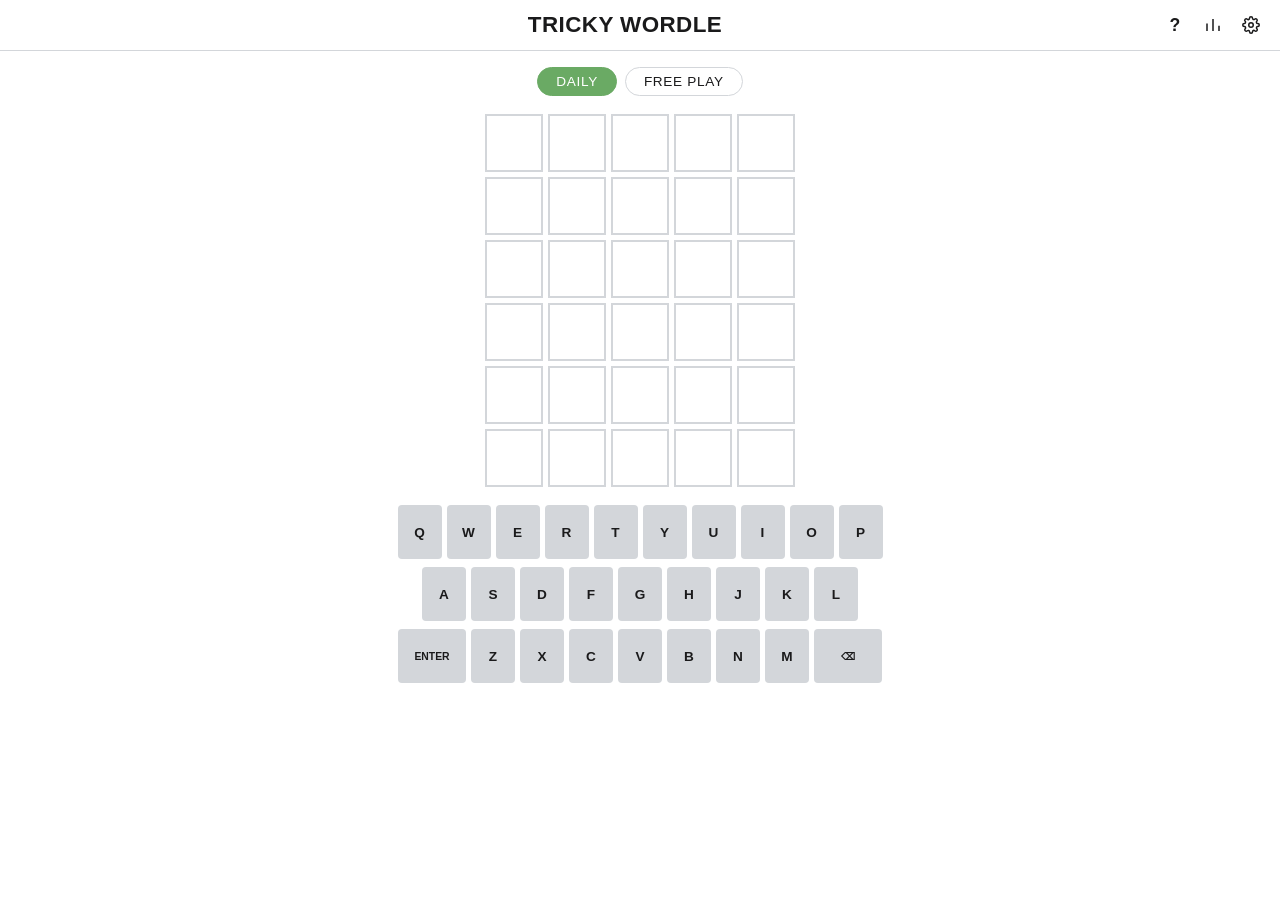
==== index.html @ 53ed3352 "feat: full playable prototype - board, input, modes, stats, share, hard mode, themes" ====
<!DOCTYPE html>
<html lang="en">
<head>
<meta charset="UTF-8">
<meta name="viewport" content="width=device-width, initial-scale=1.0, user-scalable=no">
<title>Tricky Wordle</title>
<link rel="stylesheet" href="styles.css">
<link rel="icon" href="data:image/svg+xml,<svg xmlns='http://www.w3.org/2000/svg' viewBox='0 0 100 100'><text y='.9em' font-size='90'>&#x1F7E9;</text></svg>">
</head>
<body>
<header>
  <div class="header-spacer"></div>
  <h1>Tricky Wordle</h1>
  <div class="header-buttons">
    <button id="btn-help" class="icon-btn" aria-label="How to play">?</button>
    <button id="btn-stats" class="icon-btn" aria-label="Statistics">
      <svg width="18" height="18" viewBox="0 0 24 24" fill="none" stroke="currentColor" stroke-width="2"><path d="M4 20V10M12 20V4M20 20v-7"/></svg>
    </button>
    <button id="btn-settings" class="icon-btn" aria-label="Settings">
      <svg width="18" height="18" viewBox="0 0 24 24" fill="none" stroke="currentColor" stroke-width="2"><circle cx="12" cy="12" r="3"/><path d="M19.4 15a1.65 1.65 0 0 0 .33 1.82l.06.06a2 2 0 1 1-2.83 2.83l-.06-.06a1.65 1.65 0 0 0-1.82-.33 1.65 1.65 0 0 0-1 1.51V21a2 2 0 1 1-4 0v-.09A1.65 1.65 0 0 0 9 19.4a1.65 1.65 0 0 0-1.82.33l-.06.06a2 2 0 1 1-2.83-2.83l.06-.06a1.65 1.65 0 0 0 .33-1.82 1.65 1.65 0 0 0-1.51-1H3a2 2 0 1 1 0-4h.09A1.65 1.65 0 0 0 4.6 9a1.65 1.65 0 0 0-.33-1.82l-.06-.06a2 2 0 1 1 2.83-2.83l.06.06a1.65 1.65 0 0 0 1.82.33H9a1.65 1.65 0 0 0 1-1.51V3a2 2 0 1 1 4 0v.09a1.65 1.65 0 0 0 1 1.51 1.65 1.65 0 0 0 1.82-.33l.06-.06a2 2 0 1 1 2.83 2.83l-.06.06a1.65 1.65 0 0 0-.33 1.82V9a1.65 1.65 0 0 0 1.51 1H21a2 2 0 1 1 0 4h-.09a1.65 1.65 0 0 0-1.51 1z"/></svg>
    </button>
  </div>
</header>

<main>
  <div id="mode-tabs" role="tablist">
    <button id="tab-daily" class="mode-tab active" role="tab">Daily</button>
    <button id="tab-free" class="mode-tab" role="tab">Free Play</button>
  </div>

  <div id="board" aria-label="Wordle board"></div>

  <div id="keyboard" aria-label="Keyboard"></div>
</main>

<!-- Toast -->
<div id="toast" class="toast hidden" role="status"></div>

<!-- End panel -->
<div id="end-panel" class="overlay hidden">
  <div class="panel">
    <button class="panel-close" id="end-close" aria-label="Close">&times;</button>
    <h2 id="end-title"></h2>
    <div id="end-word" class="end-word"></div>
    <div id="end-grid" class="end-grid"></div>
    <div id="end-countdown" class="end-countdown"></div>
    <div id="end-stats" class="end-stats"></div>
    <button id="btn-share" class="btn-primary">Share <svg width="16" height="16" viewBox="0 0 24 24" fill="none" stroke="currentColor" stroke-width="2"><path d="M4 12v8a2 2 0 0 0 2 2h12a2 2 0 0 0 2-2v-8"/><polyline points="16 6 12 2 8 6"/><line x1="12" y1="2" x2="12" y2="15"/></svg></button>
    <button id="btn-free-again" class="btn-primary hidden">Play again</button>
  </div>
</div>

<!-- Stats panel -->
<div id="stats-panel" class="overlay hidden">
  <div class="panel">
    <button class="panel-close" id="stats-close" aria-label="Close">&times;</button>
    <h2>Statistics</h2>
    <div id="stats-body"></div>
  </div>
</div>

<!-- Help panel -->
<div id="help-panel" class="overlay hidden">
  <div class="panel">
    <button class="panel-close" id="help-close" aria-label="Close">&times;</button>
    <h2>How to play</h2>
    <p>Guess the 5-letter word in 6 tries. Every word comes from a hand-curated
    list of <em>tricky but familiar</em> words &mdash; words you know, but that
    don't come easily.</p>
    <div class="example-row"><span class="tile correct">G</span><span class="tile">H</span><span class="tile">O</span><span class="tile">S</span><span class="tile">T</span></div>
    <p><strong>G</strong> is in the word and in the right spot.</p>
    <div class="example-row"><span class="tile">P</span><span class="tile">I</span><span class="tile present">Q</span><span class="tile">U</span><span class="tile">E</span></div>
    <p><strong>Q</strong> is in the word but in the wrong spot.</p>
    <div class="example-row"><span class="tile">V</span><span class="tile">A</span><span class="tile">P</span><span class="tile">I</span><span class="tile absent">D</span></div>
    <p><strong>D</strong> is not in the word in any spot.</p>
    <p class="tagline">A new puzzle every day. Can you keep your streak?</p>
  </div>
</div>

<!-- Settings panel -->
<div id="settings-panel" class="overlay hidden">
  <div class="panel">
    <button class="panel-close" id="settings-close" aria-label="Close">&times;</button>
    <h2>Settings</h2>
    <div class="setting-row">
      <span>Hard mode <small>(revealed hints must be reused)</small></span>
      <label class="switch"><input type="checkbox" id="toggle-hard"><span class="slider"></span></label>
    </div>
    <div class="setting-row">
      <span>Dark theme</span>
      <label class="switch"><input type="checkbox" id="toggle-dark"><span class="slider"></span></label>
    </div>
    <div class="setting-row danger">
      <span>Reset statistics</span>
      <button id="btn-reset" class="btn-danger">Reset</button>
    </div>
  </div>
</div>

<script src="words-guesses.js"></script>
<script src="words-answers.js"></script>
<script src="game-logic.js"></script>
<script src="game.js"></script>
</body>
</html>
---- styles.css ----
/* Tricky Wordle — styles */
:root {
  --bg: #ffffff;
  --fg: #1a1a1b;
  --tile-border: #d3d6da;
  --tile-empty-border: #d3d6da;
  --tile-filled-border: #878a8c;
  --key-bg: #d3d6da;
  --key-fg: #1a1a1b;
  --correct: #6aaa64;
  --present: #c9b458;
  --absent: #787c7e;
  --panel-bg: #ffffff;
  --overlay: rgba(255,255,255,0.9);
}
html[data-theme="dark"] {
  --bg: #121213;
  --fg: #f7f7f7;
  --tile-border: #3a3a3c;
  --tile-empty-border: #3a3a3c;
  --tile-filled-border: #565758;
  --key-bg: #818384;
  --key-fg: #f7f7f7;
  --panel-bg: #1a1a1b;
  --overlay: rgba(18,18,19,0.9);
}

* { box-sizing: border-box; margin: 0; padding: 0; }

body {
  font-family: 'Helvetica Neue', Helvetica, Arial, sans-serif;
  background: var(--bg);
  color: var(--fg);
  display: flex;
  flex-direction: column;
  height: 100vh;
  overflow: hidden;
  transition: background 0.2s, color 0.2s;
}

header {
  display: flex;
  align-items: center;
  justify-content: space-between;
  padding: 8px 12px;
  border-bottom: 1px solid var(--tile-border);
  flex-shrink: 0;
}
h1 { font-size: 1.4rem; font-weight: 700; letter-spacing: 0.02em; text-transform: uppercase; }
.header-spacer { width: 90px; }
.header-buttons { display: flex; gap: 4px; width: 120px; justify-content: flex-end; }
.icon-btn {
  background: none; border: none; color: var(--fg);
  font-size: 1.1rem; font-weight: 700; cursor: pointer;
  width: 34px; height: 34px; border-radius: 50%;
  display: flex; align-items: center; justify-content: center;
}
.icon-btn:hover { background: var(--tile-border); }

main { flex: 1; display: flex; flex-direction: column; align-items: center; padding: 8px; min-height: 0; overflow-y: auto; }

#mode-tabs { display: flex; gap: 8px; margin: 8px 0; }
.mode-tab {
  background: none; border: 1px solid var(--tile-border); color: var(--fg);
  padding: 6px 18px; border-radius: 16px; cursor: pointer;
  font-size: 0.85rem; text-transform: uppercase; letter-spacing: 0.05em;
}
.mode-tab.active { background: var(--correct); color: #fff; border-color: var(--correct); }

#board {
  display: grid;
  grid-template-rows: repeat(6, 1fr);
  gap: 5px;
  padding: 6px;
  margin: 4px auto;
}
.row { display: grid; grid-template-columns: repeat(5, 1fr); gap: 5px; }
.tile {
  width: 58px; height: 58px;
  border: 2px solid var(--tile-empty-border);
  display: flex; align-items: center; justify-content: center;
  font-size: 1.8rem; font-weight: 700; text-transform: uppercase;
  user-select: none;
}
.tile.filled { border-color: var(--tile-filled-border); animation: pop 0.1s ease-in; }
.tile.correct { background: var(--correct); border-color: var(--correct); color: #fff; }
.tile.present { background: var(--present); border-color: var(--present); color: #fff; }
.tile.absent { background: var(--absent); border-color: var(--absent); color: #fff; }
.tile.reveal-correct { animation: flip 0.5s ease forwards; }
@keyframes pop { 0% { transform: scale(0.9); } 100% { transform: scale(1); } }
@keyframes flip {
  0% { transform: rotateX(0); }
  50% { transform: rotateX(90deg); }
  100% { transform: rotateX(0); }
}
@keyframes shake {
  0%, 100% { transform: translateX(0); }
  20% { transform: translateX(-8px); }
  40% { transform: translateX(8px); }
  60% { transform: translateX(-6px); }
  80% { transform: translateX(6px); }
}
.row.shake .tile { animation: shake 0.5s; }
@keyframes bounce {
  0% { transform: translateY(0); }
  30% { transform: translateY(-24px); }
  60% { transform: translateY(4px); }
  100% { transform: translateY(0); }
}
.tile.bounce { animation: bounce 0.6s ease; }

#keyboard { width: min(500px, 100%); padding: 8px 0 16px; }
.kb-row { display: flex; justify-content: center; gap: 5px; margin-bottom: 8px; }
.key {
  flex: 1; max-width: 44px; height: 54px;
  border: none; border-radius: 4px;
  background: var(--key-bg); color: var(--key-fg);
  font-size: 0.85rem; font-weight: 700; text-transform: uppercase;
  cursor: pointer; user-select: none;
}
.key.wide { max-width: 68px; font-size: 0.65rem; }
.key.correct { background: var(--correct); color: #fff; }
.key.present { background: var(--present); color: #fff; }
.key.absent { background: var(--absent); color: #fff; }

.toast {
  position: fixed; top: 72px; left: 50%; transform: translateX(-50%);
  background: var(--fg); color: var(--bg);
  padding: 10px 18px; border-radius: 6px; font-weight: 700;
  z-index: 100; transition: opacity 0.2s;
}
.toast.hidden { opacity: 0; pointer-events: none; }

.overlay {
  position: fixed; inset: 0; background: var(--overlay);
  display: flex; align-items: center; justify-content: center; z-index: 50;
}
.overlay.hidden { display: none; }
.panel {
  background: var(--panel-bg); border: 1px solid var(--tile-border);
  border-radius: 10px; padding: 24px; max-width: 420px; width: 90%;
  max-height: 85vh; overflow-y: auto; position: relative;
  box-shadow: 0 4px 24px rgba(0,0,0,0.2);
}
.panel h2 { margin-bottom: 12px; text-transform: uppercase; letter-spacing: 0.03em; }
.panel-close {
  position: absolute; top: 8px; right: 12px; background: none; border: none;
  font-size: 1.6rem; cursor: pointer; color: var(--fg);
}
.end-word { font-size: 1.6rem; font-weight: 800; letter-spacing: 0.2em; margin: 8px 0; }
.end-grid { font-size: 1.2rem; line-height: 1.4; white-space: pre; margin: 8px 0; font-family: inherit; }
.end-countdown { color: var(--fg); opacity: 0.8; margin-bottom: 10px; }
.end-stats { margin-bottom: 14px; }
.btn-primary {
  width: 100%; padding: 12px; border: none; border-radius: 6px;
  background: var(--correct); color: #fff; font-size: 1rem; font-weight: 700;
  text-transform: uppercase; cursor: pointer; margin-top: 6px;
}
.btn-primary:disabled { opacity: 0.5; }
.btn-danger {
  padding: 8px 14px; border: none; border-radius: 6px;
  background: #c0392b; color: #fff; font-weight: 700; cursor: pointer;
}
.setting-row {
  display: flex; align-items: center; justify-content: space-between;
  padding: 10px 0; border-bottom: 1px solid var(--tile-border); gap: 12px;
}
.setting-row small { display: block; color: var(--fg); opacity: 0.6; font-weight: 400; }
.example-row { display: flex; gap: 4px; margin: 10px 0 4px; }
.example-row .tile { width: 38px; height: 38px; font-size: 1.2rem; border-width: 2px; }
.tagline { margin-top: 14px; font-style: italic; opacity: 0.8; }

.stat-row { display: flex; justify-content: space-around; margin: 14px 0; }
.stat { text-align: center; }
.stat .num { font-size: 1.8rem; font-weight: 700; }
.stat .label { font-size: 0.65rem; text-transform: uppercase; opacity: 0.7; }
.dist-row { display: flex; align-items: center; gap: 8px; margin: 4px 0; }
.dist-label { width: 12px; font-weight: 700; }
.dist-bar { background: var(--absent); color: #fff; padding: 2px 8px; border-radius: 2px; min-width: 24px; text-align: center; font-weight: 700; font-size: 0.85rem; }
.dist-bar.highlight { background: var(--correct); }

.switch { position: relative; width: 44px; height: 24px; flex-shrink: 0; }
.switch input { opacity: 0; width: 0; height: 0; }
.slider {
  position: absolute; inset: 0; background: var(--tile-border);
  border-radius: 24px; cursor: pointer; transition: 0.2s;
}
.slider::before {
  content: ''; position: absolute; width: 18px; height: 18px;
  left: 3px; top: 3px; background: #fff; border-radius: 50%; transition: 0.2s;
}
.switch input:checked + .slider { background: var(--correct); }
.switch input:checked + .slider::before { transform: translateX(20px); }

@media (max-width: 420px) {
  .tile { width: 50px; height: 50px; font-size: 1.5rem; }
  h1 { font-size: 1.1rem; }
  .key { height: 50px; }
}
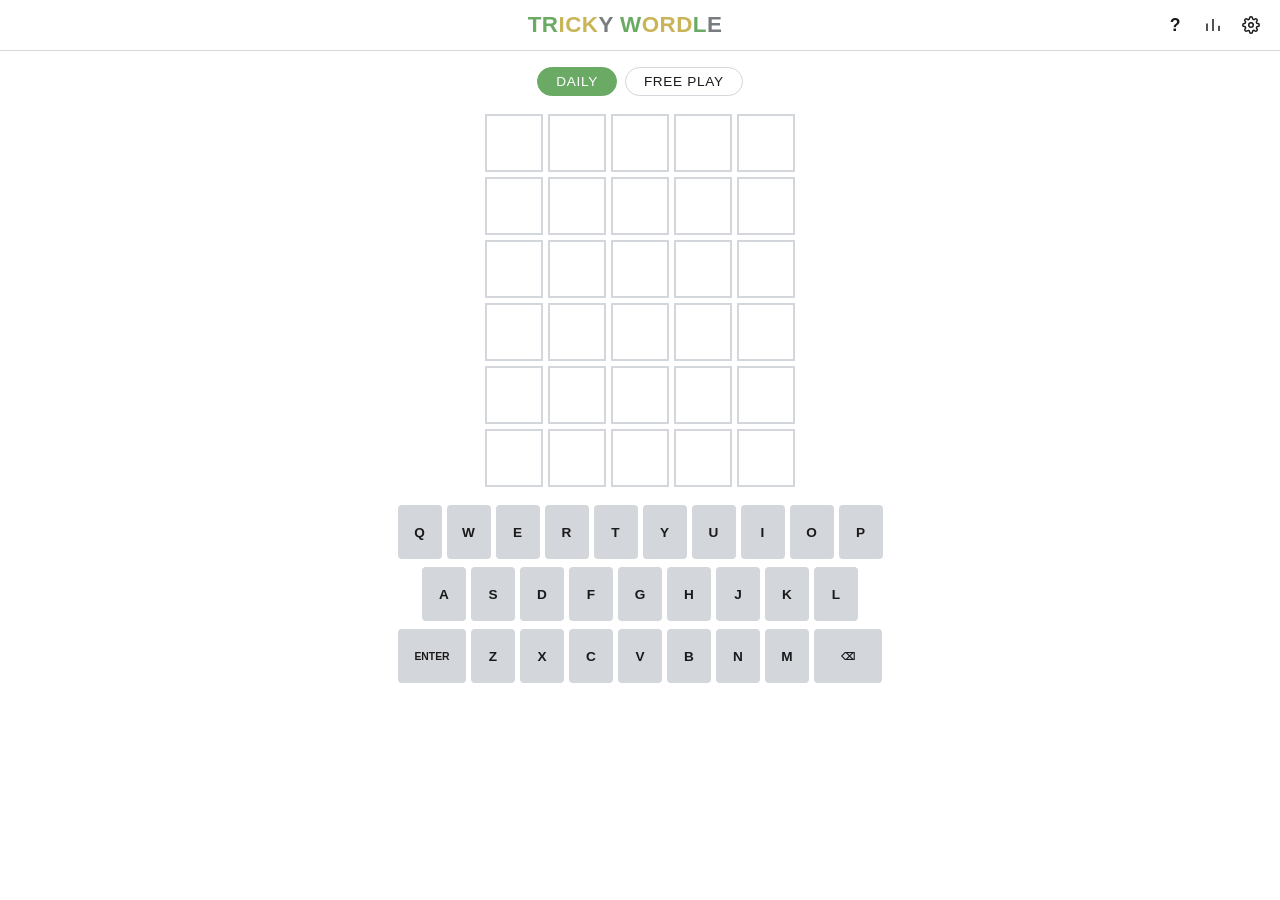
==== commit ae5ada57: "feat: Wordle-style colored title (green/yellow/gray letters, theme-aware)" ====
--- a/index.html
+++ b/index.html
@@ -10,7 +10,7 @@
 <body>
 <header>
   <div class="header-spacer"></div>
-  <h1>Tricky Wordle</h1>
+  <h1 class="game-title"><span class="t-green">T</span><span class="t-green">R</span><span class="t-yellow">I</span><span class="t-yellow">C</span><span class="t-yellow">K</span><span class="t-gray">Y</span> <span class="t-green">W</span><span class="t-yellow">O</span><span class="t-yellow">R</span><span class="t-yellow">D</span><span class="t-green">L</span><span class="t-gray">E</span></h1>
   <div class="header-buttons">
     <button id="btn-help" class="icon-btn" aria-label="How to play">?</button>
     <button id="btn-stats" class="icon-btn" aria-label="Statistics">
@@ -45,7 +45,9 @@
     <div id="end-grid" class="end-grid"></div>
     <div id="end-countdown" class="end-countdown"></div>
     <div id="end-stats" class="end-stats"></div>
-    <button id="btn-share" class="btn-primary">Share <svg width="16" height="16" viewBox="0 0 24 24" fill="none" stroke="currentColor" stroke-width="2"><path d="M4 12v8a2 2 0 0 0 2 2h12a2 2 0 0 0 2-2v-8"/><polyline points="16 6 12 2 8 6"/><line x1="12" y1="2" x2="12" y2="15"/></svg></button>
+    <button id="btn-share" class="btn-primary" style="display:none">Share <svg width="16" height="16" viewBox="0 0 24 24" fill="none" stroke="currentColor" stroke-width="2"><path d="M4 12v8a2 2 0 0 0 2 2h12a2 2 0 0 0 2-2v-8"/><polyline points="16 6 12 2 8 6"/><line x1="12" y1="2" x2="12" y2="15"/></svg></button>
+    <button id="btn-share-guesses" class="btn-primary" style="display:none">Share with guesses</button>
+    <button id="btn-share-reddit" class="btn-primary" style="display:none">Share for Reddit</button>
     <button id="btn-free-again" class="btn-primary hidden">Play again</button>
   </div>
 </div>
--- a/styles.css
+++ b/styles.css
@@ -47,6 +47,9 @@
   flex-shrink: 0;
 }
 h1 { font-size: 1.4rem; font-weight: 700; letter-spacing: 0.02em; text-transform: uppercase; }
+.game-title .t-green { color: var(--correct); }
+.game-title .t-yellow { color: var(--present); }
+.game-title .t-gray { color: var(--absent); }
 .header-spacer { width: 90px; }
 .header-buttons { display: flex; gap: 4px; width: 120px; justify-content: flex-end; }
 .icon-btn {
@@ -136,6 +139,7 @@
   display: flex; align-items: center; justify-content: center; z-index: 50;
 }
 .overlay.hidden { display: none; }
+.hidden { display: none; }
 .panel {
   background: var(--panel-bg); border: 1px solid var(--tile-border);
   border-radius: 10px; padding: 24px; max-width: 420px; width: 90%;
